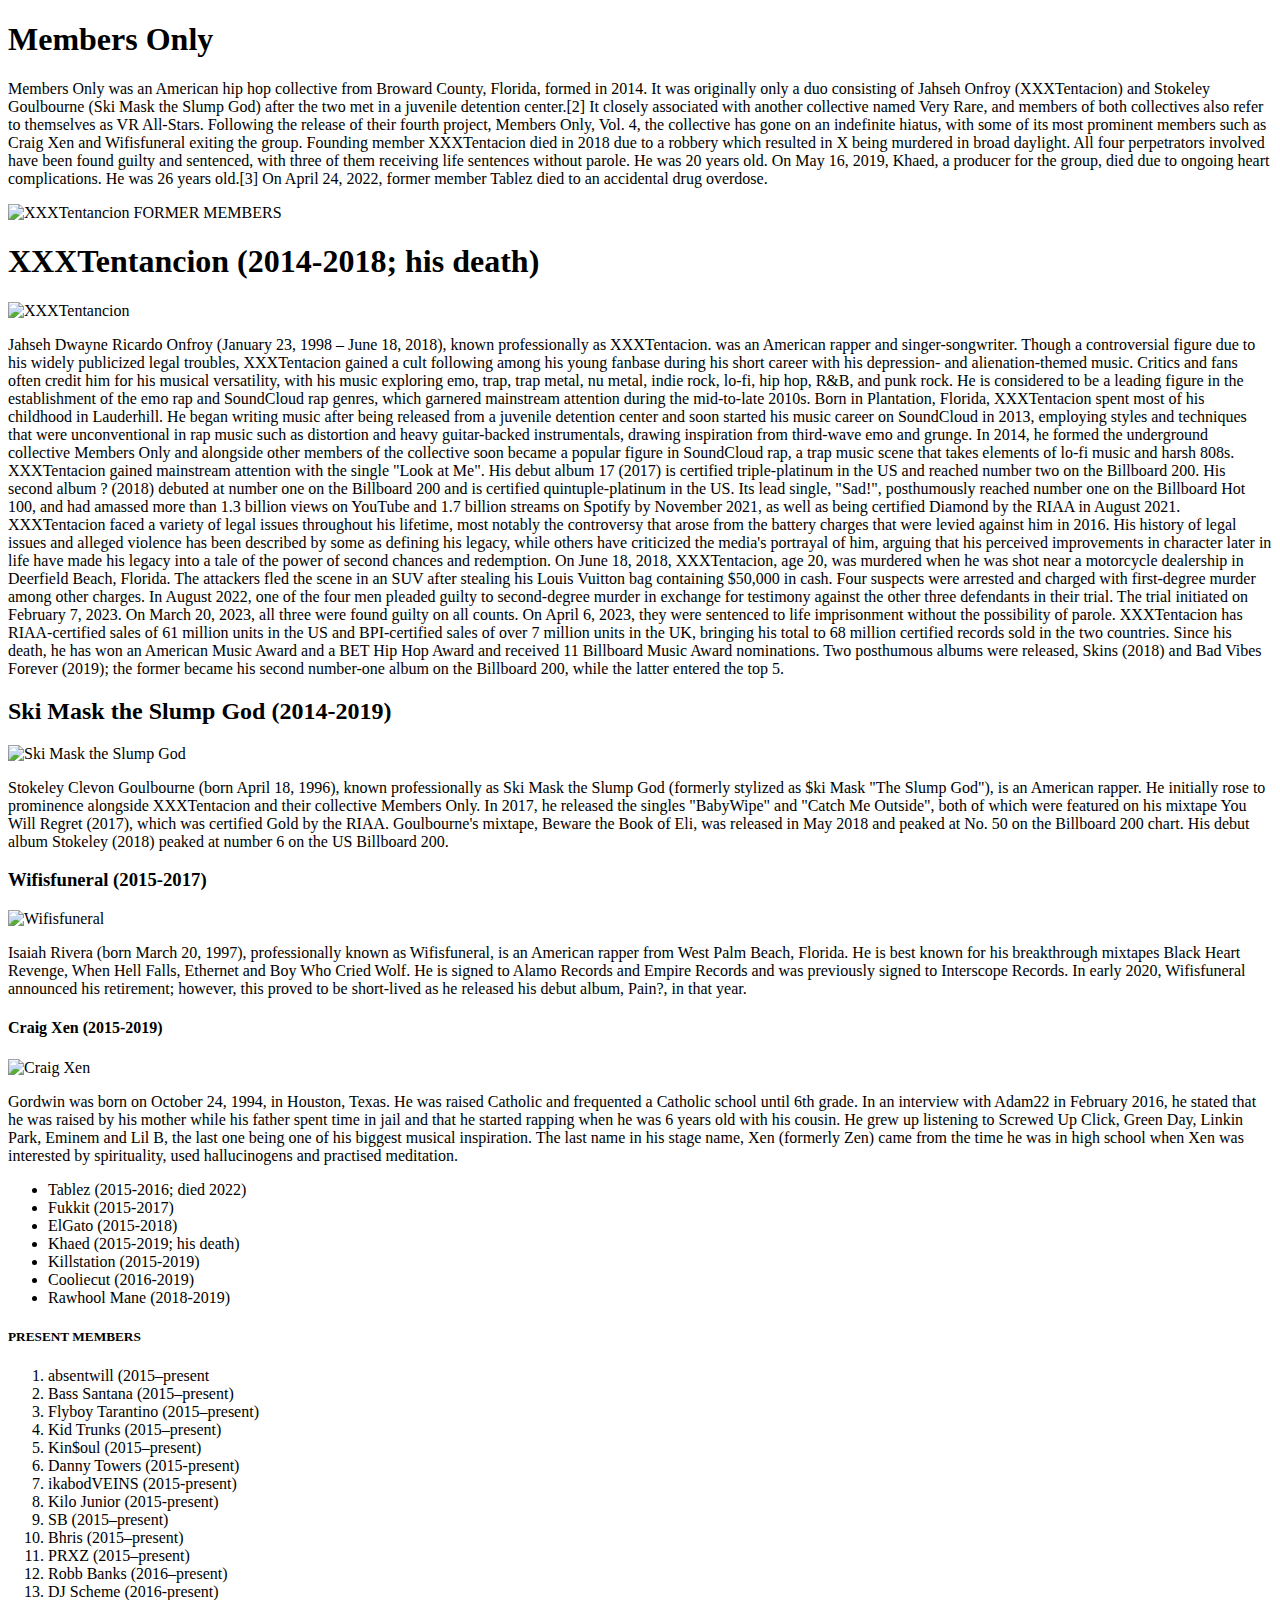
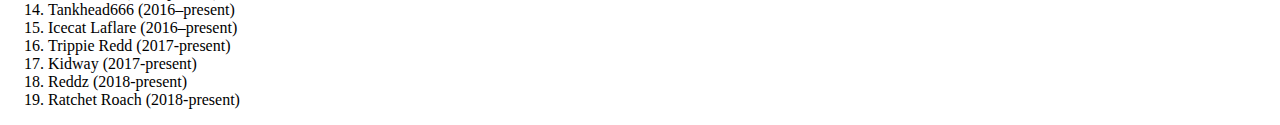
==== index.html @ 9569c9e0 "init commit" ====
<!DOCTYPE html>
<html>
    <head>
        <title>XXXTentacion Presents: MEMBERS ONLY!</title>
    </head>
    <body>
        <h1>Members Only</h1>
        <p>Members Only was an American hip hop collective from Broward County, Florida, formed in 2014. It was originally only a duo consisting of Jahseh Onfroy (XXXTentacion) and Stokeley Goulbourne (Ski Mask the Slump God) after the two met in a juvenile detention center.[2] It closely associated with another collective named Very Rare, and members of both collectives also refer to themselves as VR All-Stars. Following the release of their fourth project, Members Only, Vol. 4, the collective has gone on an indefinite hiatus, with some of its most prominent members such as Craig Xen and Wifisfuneral exiting the group.

            Founding member XXXTentacion died in 2018 due to a robbery which resulted in X being murdered in broad daylight. All four perpetrators involved have been found guilty and sentenced, with three of them receiving life sentences without parole. He was 20 years old.
            
            On May 16, 2019, Khaed, a producer for the group, died due to ongoing heart complications. He was 26 years old.[3]
            
            On April 24, 2022, former member Tablez died to an accidental drug overdose.</p>
            <img scr="XXXTentancion (2014-2018; his death).jpg" alt="XXXTentancion" style="width: auto; height: auto;">
            <h>FORMER MEMBERS</h>
        <h1>XXXTentancion (2014-2018; his death)</h1>
        <img scr="XXXTentancion (2014-2018; his death).jpg" alt="XXXTentancion" style="width: auto; height: auto;">
        <p>Jahseh Dwayne Ricardo Onfroy (January 23, 1998 – June 18, 2018), known professionally as XXXTentacion. was an American rapper and singer-songwriter. Though a controversial figure due to his widely publicized legal troubles, XXXTentacion gained a cult following among his young fanbase during his short career with his depression- and alienation-themed music. Critics and fans often credit him for his musical versatility, with his music exploring emo, trap, trap metal, nu metal, indie rock, lo-fi, hip hop, R&B, and punk rock. He is considered to be a leading figure in the establishment of the emo rap and SoundCloud rap genres, which garnered mainstream attention during the mid-to-late 2010s.
            Born in Plantation, Florida, XXXTentacion spent most of his childhood in Lauderhill. He began writing music after being released from a juvenile detention center and soon started his music career on SoundCloud in 2013, employing styles and techniques that were unconventional in rap music such as distortion and heavy guitar-backed instrumentals, drawing inspiration from third-wave emo and grunge. In 2014, he formed the underground collective Members Only and alongside other members of the collective soon became a popular figure in SoundCloud rap, a trap music scene that takes elements of lo-fi music and harsh 808s. XXXTentacion gained mainstream attention with the single "Look at Me". His debut album 17 (2017) is certified triple-platinum in the US and reached number two on the Billboard 200. His second album ? (2018) debuted at number one on the Billboard 200 and is certified quintuple-platinum in the US. Its lead single, "Sad!", posthumously reached number one on the Billboard Hot 100, and had amassed more than 1.3 billion views on YouTube and 1.7 billion streams on Spotify by November 2021, as well as being certified Diamond by the RIAA in August 2021.
            XXXTentacion faced a variety of legal issues throughout his lifetime, most notably the controversy that arose from the battery charges that were levied against him in 2016. His history of legal issues and alleged violence has been described by some as defining his legacy, while others have criticized the media's portrayal of him, arguing that his perceived improvements in character later in life have made his legacy into a tale of the power of second chances and redemption.
            On June 18, 2018, XXXTentacion, age 20, was murdered when he was shot near a motorcycle dealership in Deerfield Beach, Florida. The attackers fled the scene in an SUV after stealing his Louis Vuitton bag containing $50,000 in cash. Four suspects were arrested and charged with first-degree murder among other charges. In August 2022, one of the four men pleaded guilty to second-degree murder in exchange for testimony against the other three defendants in their trial. The trial initiated on February 7, 2023. On March 20, 2023, all three were found guilty on all counts. On April 6, 2023, they were sentenced to life imprisonment without the possibility of parole.
            XXXTentacion has RIAA-certified sales of 61 million units in the US and BPI-certified sales of over 7 million units in the UK, bringing his total to 68 million certified records sold in the two countries. Since his death, he has won an American Music Award and a BET Hip Hop Award and received 11 Billboard Music Award nominations. Two posthumous albums were released, Skins (2018) and Bad Vibes Forever (2019); the former became his second number-one album on the Billboard 200, while the latter entered the top 5.
            </p>
            <h2>Ski Mask the Slump God (2014-2019)</h2>
        <img scr="Ski Mask the Slump God (2014-2019).jpg" alt="Ski Mask the Slump God" style="width: auto; height: auto;">
        <p>Stokeley Clevon Goulbourne (born April 18, 1996), known professionally as Ski Mask the Slump God (formerly stylized as $ki Mask "The Slump God"), is an American rapper. He initially rose to prominence alongside XXXTentacion and their collective Members Only. In 2017, he released the singles "BabyWipe" and "Catch Me Outside", both of which were featured on his mixtape You Will Regret (2017), which was certified Gold by the RIAA.
            Goulbourne's mixtape, Beware the Book of Eli, was released in May 2018 and peaked at No. 50 on the Billboard 200 chart. His debut album Stokeley (2018) peaked at number 6 on the US Billboard 200.
            </p>
            <h3>Wifisfuneral (2015-2017)</h3>
            <img scr="Wifisfuneral (2015-2017).jpeg" alt="Wifisfuneral" style="width: auto; height: auto;">
            <p>Isaiah Rivera (born March 20, 1997), professionally known as Wifisfuneral, is an American rapper from West Palm Beach, Florida. He is best known for his breakthrough mixtapes Black Heart Revenge, When Hell Falls, Ethernet and Boy Who Cried Wolf. He is signed to Alamo Records and Empire Records and was previously signed to Interscope Records. In early 2020, Wifisfuneral announced his retirement; however, this proved to be short-lived as he released his debut album, Pain?, in that year.</p>
            <h4>Craig Xen (2015-2019)</h4>
            <img scr="Craig Xen (2015-2019).jpg" alt="Craig Xen" style="width: auto; height: auto;">
            <p>Gordwin was born on October 24, 1994, in Houston, Texas. He was raised Catholic and frequented a Catholic school until 6th grade. In an interview with Adam22 in February 2016, he stated that he was raised by his mother while his father spent time in jail and that he started rapping when he was 6 years old with his cousin. He grew up listening to Screwed Up Click, Green Day, Linkin Park, Eminem and Lil B, the last one being one of his biggest musical inspiration. The last name in his stage name, Xen (formerly Zen) came from the time he was in high school when Xen was interested by spirituality, used hallucinogens and practised meditation.</p>
            <ul>
                <li>Tablez (2015-2016; died 2022)</li>
                <li>Fukkit (2015-2017)</li>
                <li>ElGato (2015-2018)</li>
                <li>Khaed (2015-2019; his death)</li>
                <li>Killstation (2015-2019)</li>
                <li>Cooliecut (2016-2019)</li>
                <li>Rawhool Mane (2018-2019)</li>
            </ul>
                <h5>PRESENT MEMBERS</h5>
                <ol>
                    <li>absentwill (2015–present</li>
                        <li>Bass Santana (2015–present)</li>
                        <li>Flyboy Tarantino (2015–present)</li>
                        <li>Kid Trunks (2015–present)</li>
                        <li>Kin$oul (2015–present)</li>
                        <li>Danny Towers (2015-present)</li>
                        <li>ikabodVEINS (2015-present)</li>
                        <li>Kilo Junior (2015-present)</li>
                        <li>SB (2015–present)</li>
                        <li>Bhris (2015–present)</li>
                        <li>PRXZ (2015–present)</li>
                        <li>Robb Banks (2016–present)</li>
                        <li>DJ Scheme (2016-present)</li>
                        <li>Tankhead666 (2016–present)</li>
                        <li>Icecat Laflare (2016–present)</li>
                        <li>Trippie Redd (2017-present)</li>
                        <li>Kidway (2017-present)</li>
                        <li>Reddz (2018-present)</li>
                        <li>Ratchet Roach (2018-present)</li>
                </ol>
    </body>

</html>
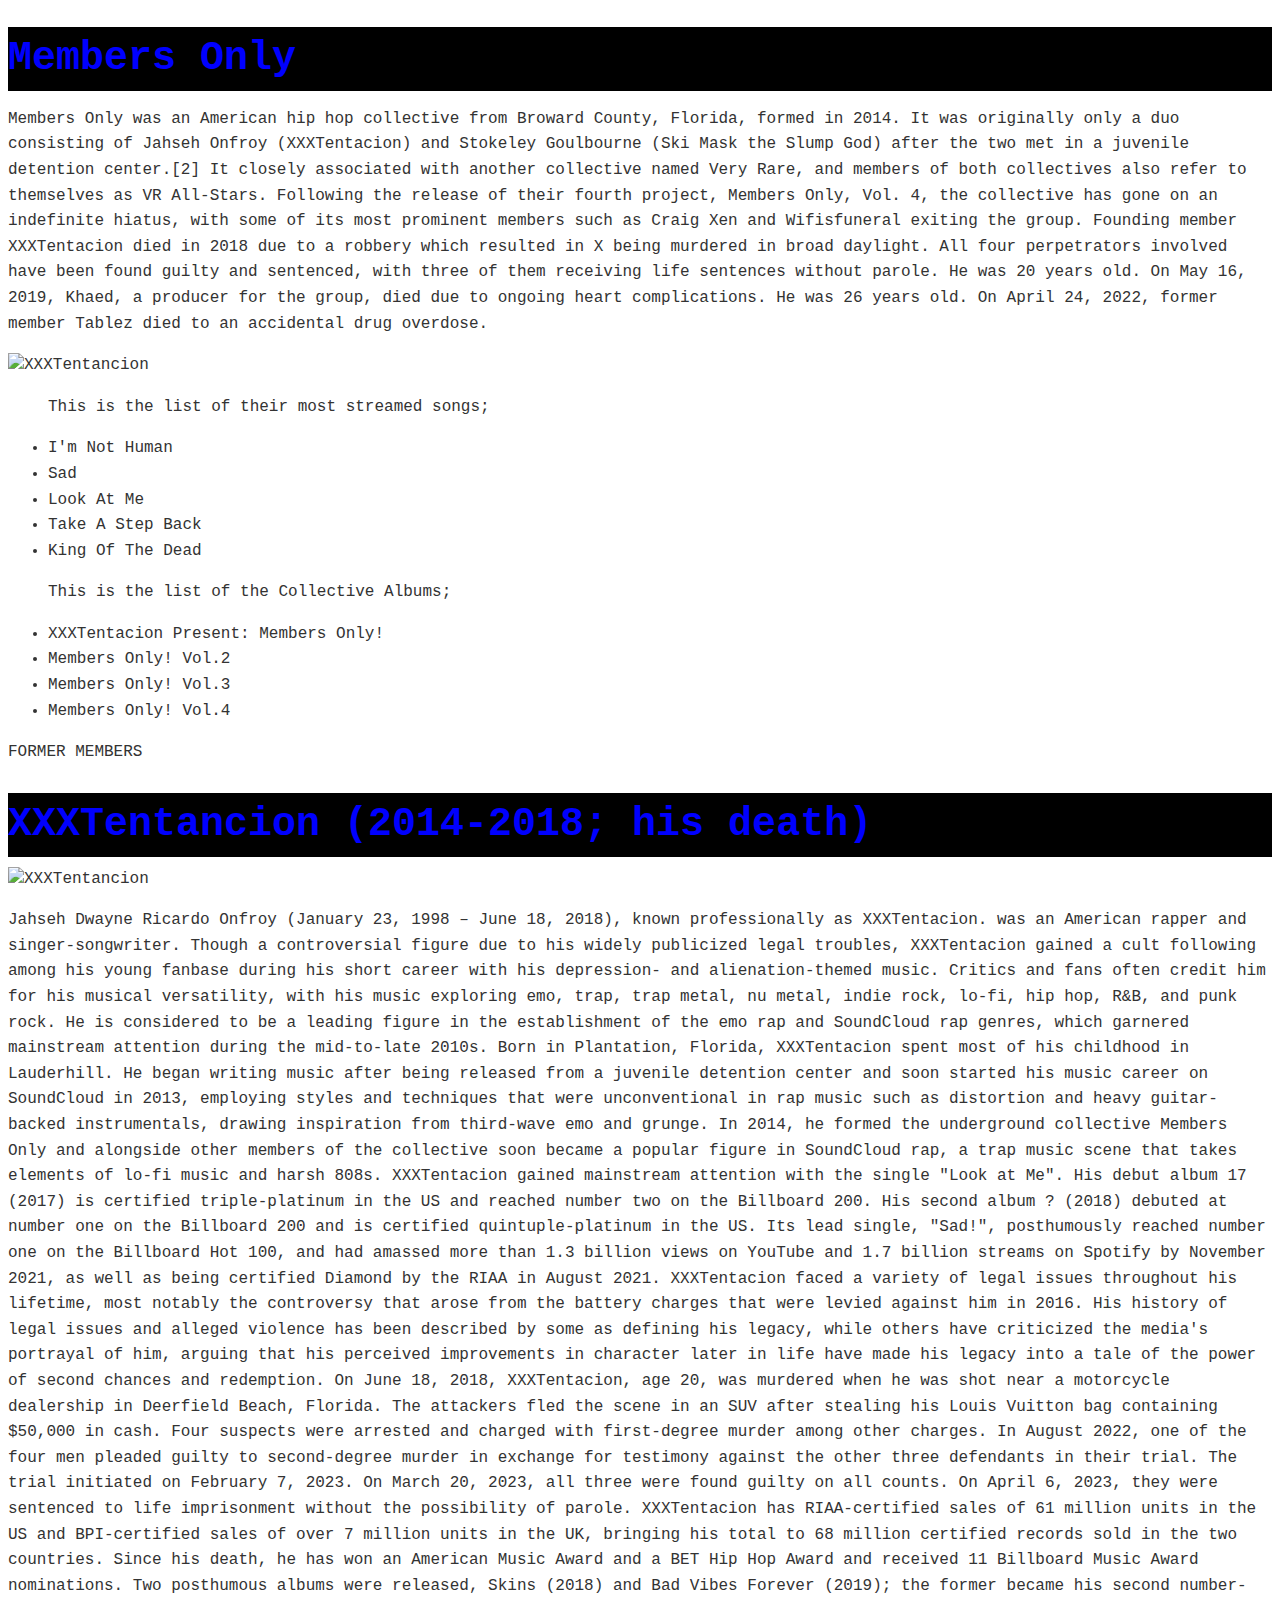
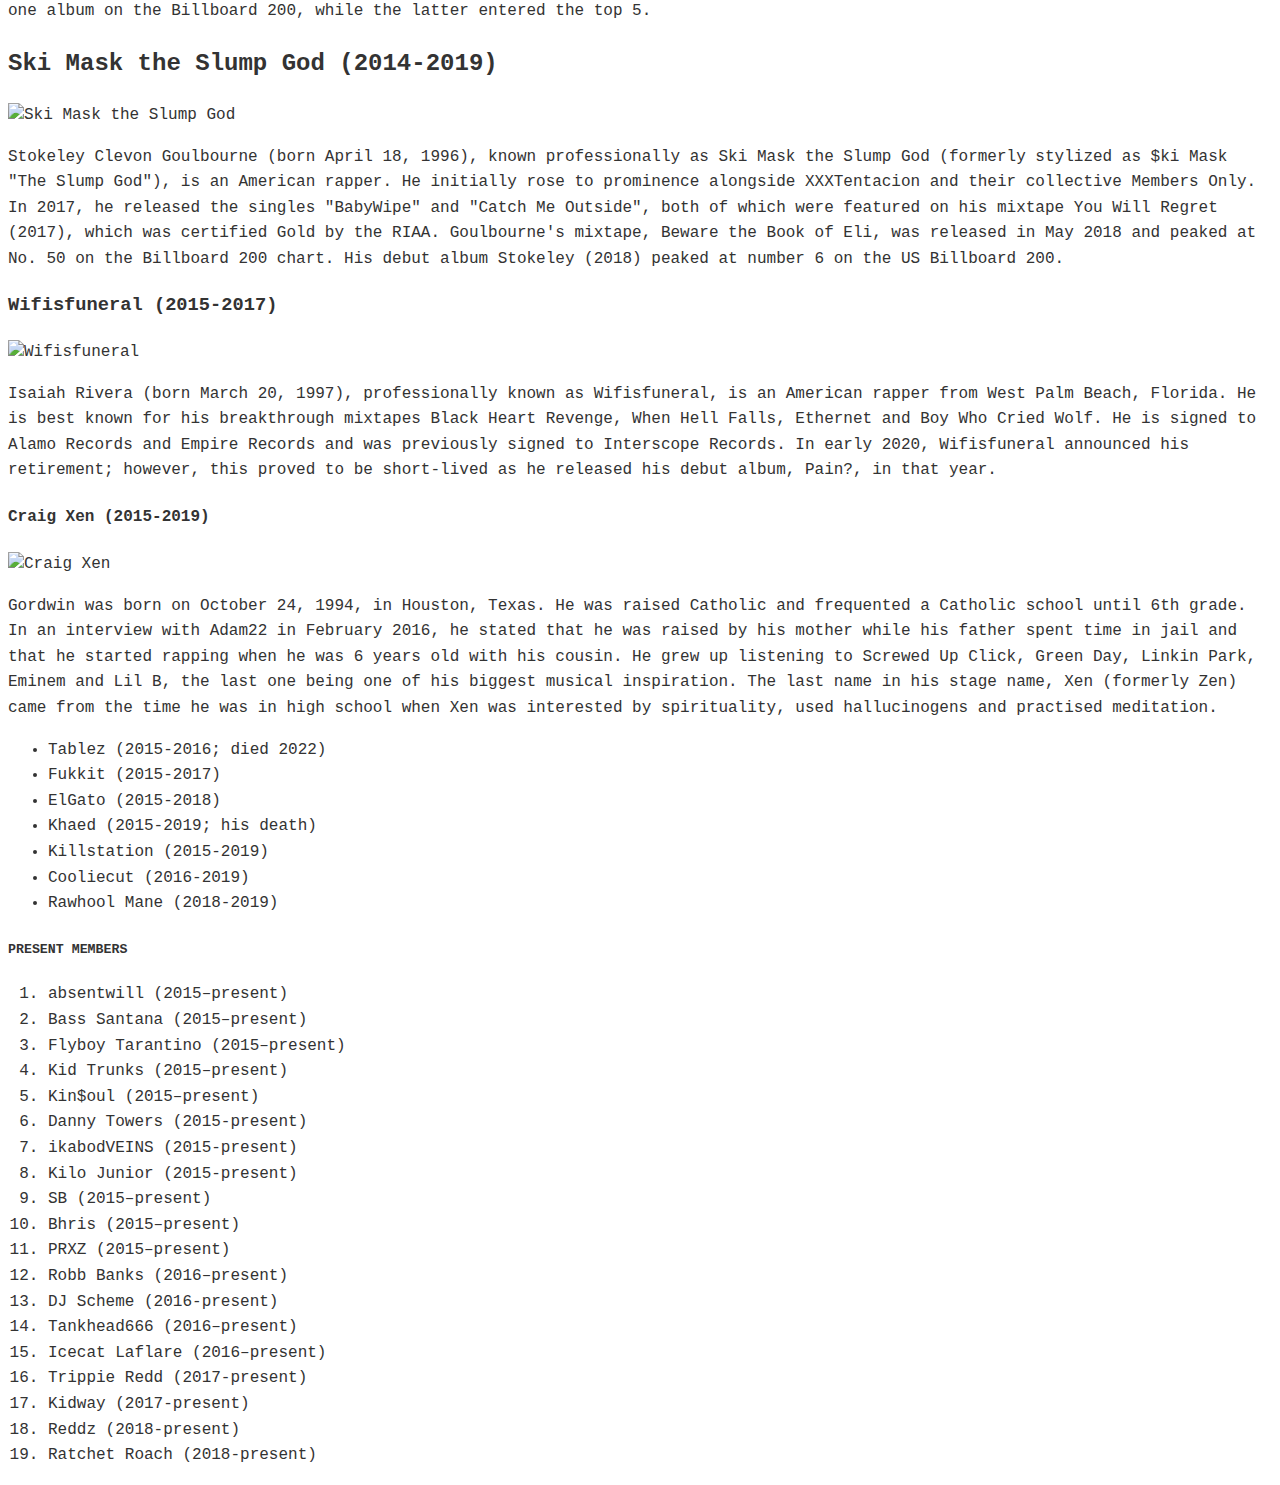
==== commit 0b63dbf9: "image sourcing" ====
--- a/index.html
+++ b/index.html
@@ -1,6 +1,7 @@
 <!DOCTYPE html>
 <html>
     <head>
+        <link rel="stylesheet" href="index.css">
         <title>XXXTentacion Presents: MEMBERS ONLY!</title>
     </head>
     <body>
@@ -9,10 +10,23 @@
 
             Founding member XXXTentacion died in 2018 due to a robbery which resulted in X being murdered in broad daylight. All four perpetrators involved have been found guilty and sentenced, with three of them receiving life sentences without parole. He was 20 years old.
             
-            On May 16, 2019, Khaed, a producer for the group, died due to ongoing heart complications. He was 26 years old.[3]
+            On May 16, 2019, Khaed, a producer for the group, died due to ongoing heart complications. He was 26 years old.
             
             On April 24, 2022, former member Tablez died to an accidental drug overdose.</p>
-            <img scr="XXXTentancion (2014-2018; his death).jpg" alt="XXXTentancion" style="width: auto; height: auto;">
+            <img scr="Favourite_Band/XXXTentancion (2014-2018; his death).jpg" alt="XXXTentancion" style="width: auto; height: auto;">
+        <ul>
+            <p> This is the list of their most streamed songs;</p>
+            <li>I'm Not Human</li>
+            <li>Sad</li>
+            <li>Look At Me</li>
+            <li>Take A Step Back</li>
+            <li>King Of The Dead</li>
+            <p> This is the list of the Collective Albums;</p>
+            <li>XXXTentacion Present: Members Only!</li>
+            <li>Members Only! Vol.2</li>
+            <li>Members Only! Vol.3</li>
+            <li>Members Only! Vol.4</li>
+        </ul>
             <h>FORMER MEMBERS</h>
         <h1>XXXTentancion (2014-2018; his death)</h1>
         <img scr="XXXTentancion (2014-2018; his death).jpg" alt="XXXTentancion" style="width: auto; height: auto;">
@@ -44,7 +58,7 @@
             </ul>
                 <h5>PRESENT MEMBERS</h5>
                 <ol>
-                    <li>absentwill (2015–present</li>
+                    <li>absentwill (2015–present)</li>
                         <li>Bass Santana (2015–present)</li>
                         <li>Flyboy Tarantino (2015–present)</li>
                         <li>Kid Trunks (2015–present)</li>
--- a/index.css
+++ b/index.css
@@ -0,0 +1,77 @@
+h1{
+    font-size: 40px;
+    color: blue;
+    background-color: black;
+    margin-bottom: 10px;
+}
+
+body{
+    font-family: 'Courier New', Courier, monospace;
+    line-height: 1.6;
+    color: #333;
+}
+
+/*Header styles*/
+header{
+    background-color: #f7f7f7;
+    padding: 20px;
+    text-align: center;
+}
+
+nav{
+    list-style: none;
+    display: flex;
+    justify-content: center;
+    padding: 10px;
+}
+
+nav li{
+    margin: 0 10px;
+}
+
+nav a{
+    color: #fff;
+    text-decoration: none;
+    padding: 5px 10px;
+}
+
+.container{
+    max-width: 1200px;
+    margin: 0 auto;
+    padding: 20px;
+}
+
+section{
+    margin-bottom: 40px;
+}
+
+section h2{
+    font-size: 1.5rem;
+    margin-bottom: 10px;
+}
+
+section p{
+    font-family: 'Franklin Gothic Medium', 'Arial Narrow', Arial, sans-serif;
+    font-size: 1rem;
+    background-color: aquamarine;
+}
+
+.portfolio-item{
+    display: grid;
+    grid-template-columns: 1fr;
+    gap: 20px;
+    margin-bottom: 30px;
+}
+
+.portfolio-item img{
+    max-width: 100%;
+    height: auto;
+    border: 1px solid #ddd;
+}
+
+footer{
+    background-color: #333;
+    color: #fff;
+    text-align: center;
+    padding: 20px;
+}
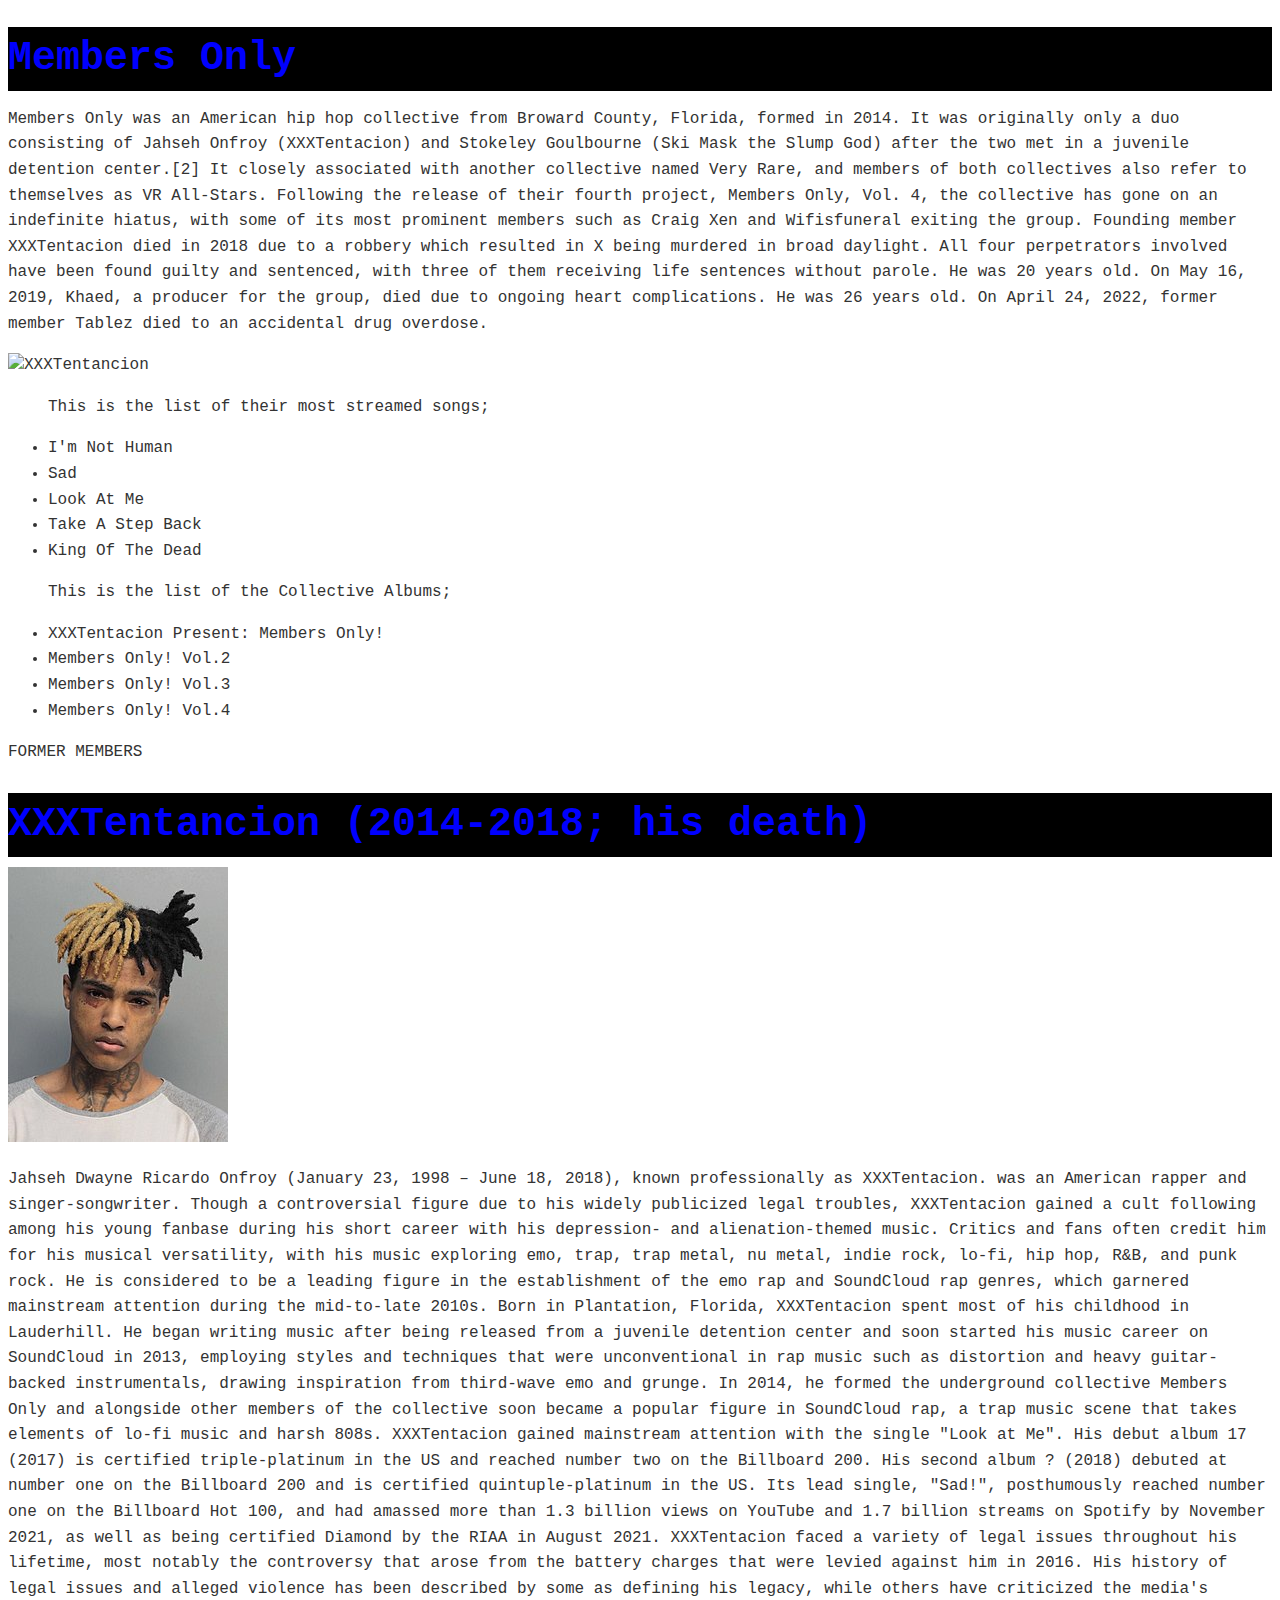
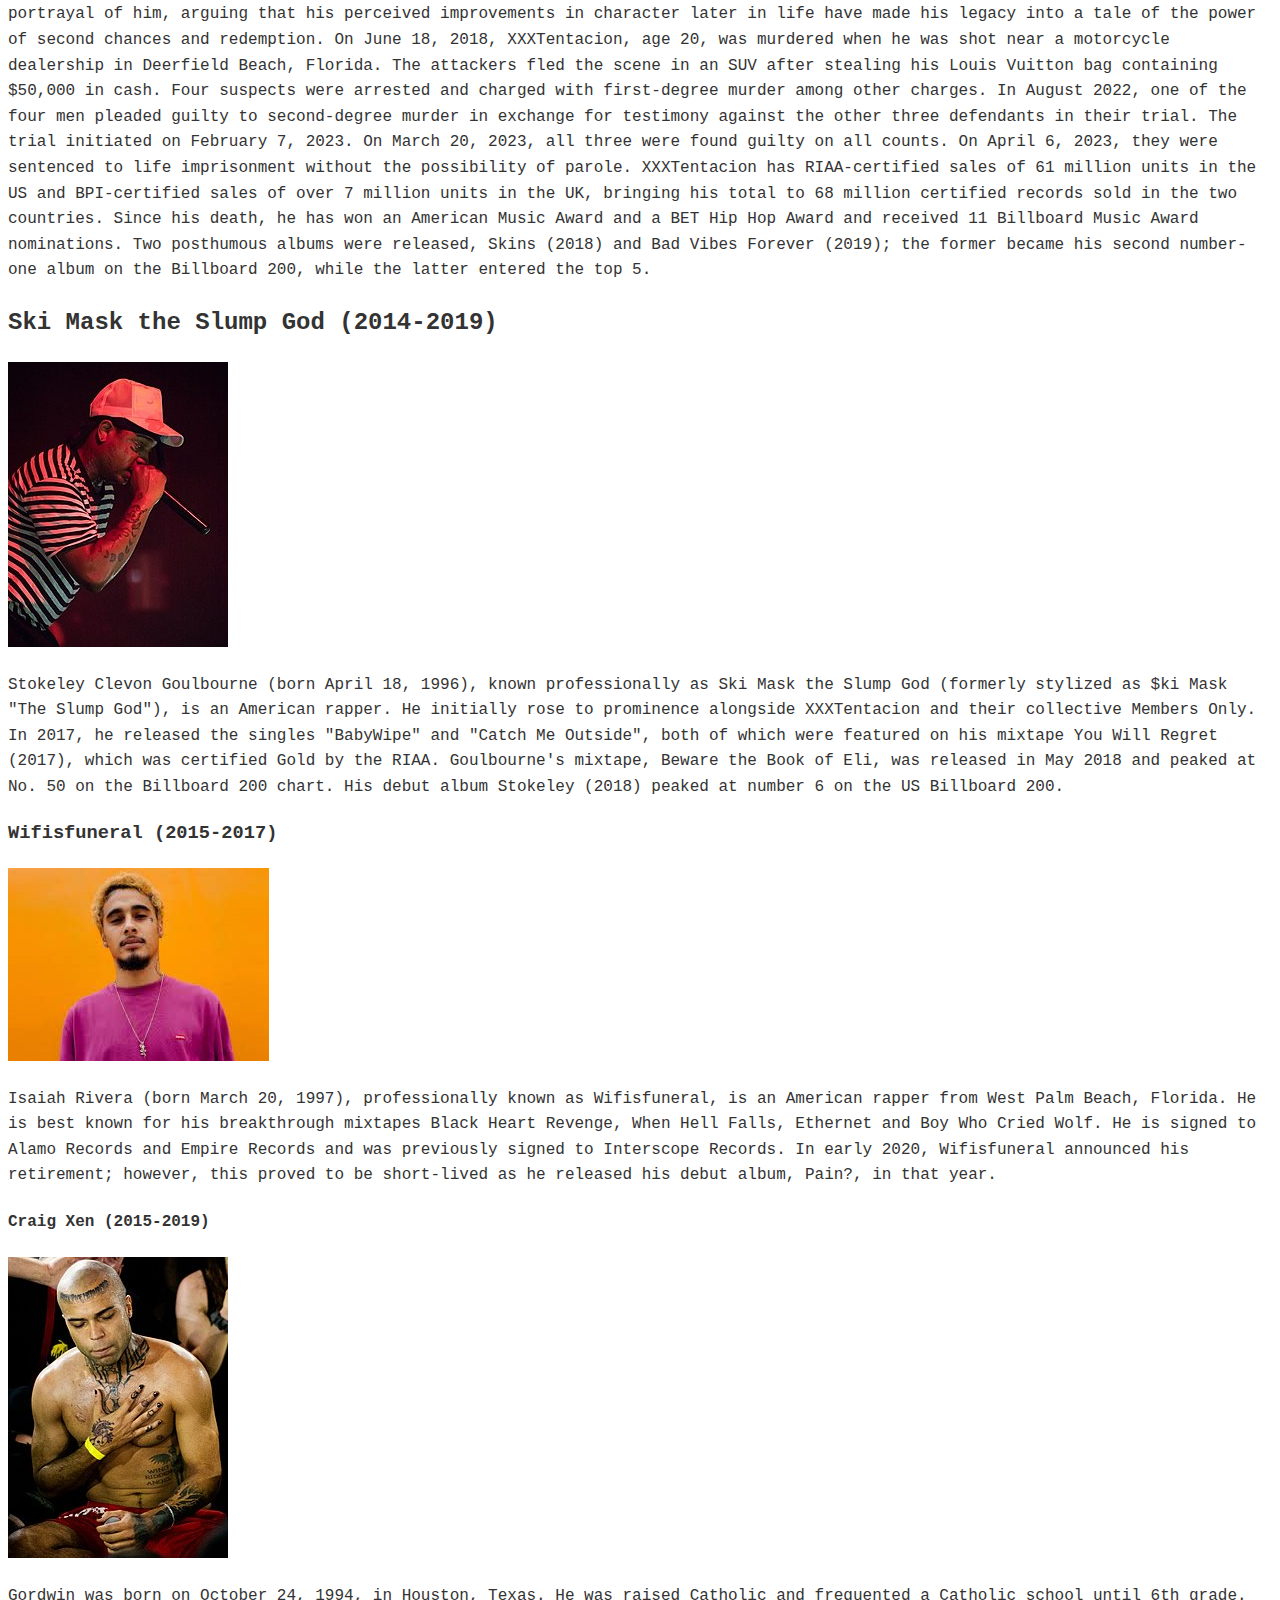
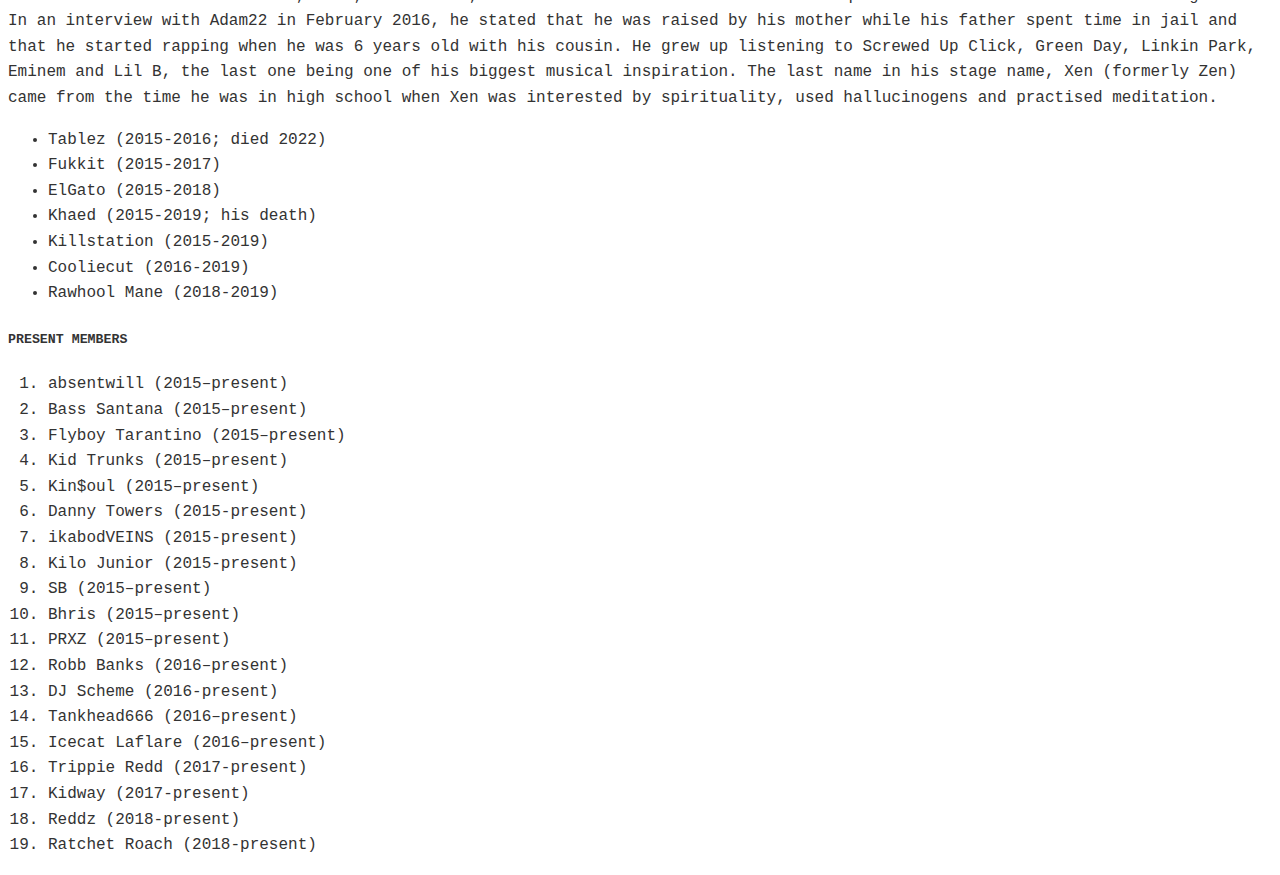
==== commit ad822ccc: "fixed src error" ====
--- a/index.html
+++ b/index.html
@@ -13,7 +13,7 @@
             On May 16, 2019, Khaed, a producer for the group, died due to ongoing heart complications. He was 26 years old.
             
             On April 24, 2022, former member Tablez died to an accidental drug overdose.</p>
-            <img scr="Favourite_Band/XXXTentancion (2014-2018; his death).jpg" alt="XXXTentancion" style="width: auto; height: auto;">
+            <img src="Favourite_Band/XXXTentancion (2014-2018; his death).jpg" alt="XXXTentancion" style="width: auto; height: auto;">
         <ul>
             <p> This is the list of their most streamed songs;</p>
             <li>I'm Not Human</li>
@@ -29,7 +29,7 @@
         </ul>
             <h>FORMER MEMBERS</h>
         <h1>XXXTentancion (2014-2018; his death)</h1>
-        <img scr="XXXTentancion (2014-2018; his death).jpg" alt="XXXTentancion" style="width: auto; height: auto;">
+        <img src="XXXTentancion (2014-2018; his death).jpg" alt="XXXTentancion" style="width: auto; height: auto;">
         <p>Jahseh Dwayne Ricardo Onfroy (January 23, 1998 – June 18, 2018), known professionally as XXXTentacion. was an American rapper and singer-songwriter. Though a controversial figure due to his widely publicized legal troubles, XXXTentacion gained a cult following among his young fanbase during his short career with his depression- and alienation-themed music. Critics and fans often credit him for his musical versatility, with his music exploring emo, trap, trap metal, nu metal, indie rock, lo-fi, hip hop, R&B, and punk rock. He is considered to be a leading figure in the establishment of the emo rap and SoundCloud rap genres, which garnered mainstream attention during the mid-to-late 2010s.
             Born in Plantation, Florida, XXXTentacion spent most of his childhood in Lauderhill. He began writing music after being released from a juvenile detention center and soon started his music career on SoundCloud in 2013, employing styles and techniques that were unconventional in rap music such as distortion and heavy guitar-backed instrumentals, drawing inspiration from third-wave emo and grunge. In 2014, he formed the underground collective Members Only and alongside other members of the collective soon became a popular figure in SoundCloud rap, a trap music scene that takes elements of lo-fi music and harsh 808s. XXXTentacion gained mainstream attention with the single "Look at Me". His debut album 17 (2017) is certified triple-platinum in the US and reached number two on the Billboard 200. His second album ? (2018) debuted at number one on the Billboard 200 and is certified quintuple-platinum in the US. Its lead single, "Sad!", posthumously reached number one on the Billboard Hot 100, and had amassed more than 1.3 billion views on YouTube and 1.7 billion streams on Spotify by November 2021, as well as being certified Diamond by the RIAA in August 2021.
             XXXTentacion faced a variety of legal issues throughout his lifetime, most notably the controversy that arose from the battery charges that were levied against him in 2016. His history of legal issues and alleged violence has been described by some as defining his legacy, while others have criticized the media's portrayal of him, arguing that his perceived improvements in character later in life have made his legacy into a tale of the power of second chances and redemption.
@@ -37,15 +37,15 @@
             XXXTentacion has RIAA-certified sales of 61 million units in the US and BPI-certified sales of over 7 million units in the UK, bringing his total to 68 million certified records sold in the two countries. Since his death, he has won an American Music Award and a BET Hip Hop Award and received 11 Billboard Music Award nominations. Two posthumous albums were released, Skins (2018) and Bad Vibes Forever (2019); the former became his second number-one album on the Billboard 200, while the latter entered the top 5.
             </p>
             <h2>Ski Mask the Slump God (2014-2019)</h2>
-        <img scr="Ski Mask the Slump God (2014-2019).jpg" alt="Ski Mask the Slump God" style="width: auto; height: auto;">
+        <img src="Ski Mask the Slump God (2014-2019).jpg" alt="Ski Mask the Slump God" style="width: auto; height: auto;">
         <p>Stokeley Clevon Goulbourne (born April 18, 1996), known professionally as Ski Mask the Slump God (formerly stylized as $ki Mask "The Slump God"), is an American rapper. He initially rose to prominence alongside XXXTentacion and their collective Members Only. In 2017, he released the singles "BabyWipe" and "Catch Me Outside", both of which were featured on his mixtape You Will Regret (2017), which was certified Gold by the RIAA.
             Goulbourne's mixtape, Beware the Book of Eli, was released in May 2018 and peaked at No. 50 on the Billboard 200 chart. His debut album Stokeley (2018) peaked at number 6 on the US Billboard 200.
             </p>
             <h3>Wifisfuneral (2015-2017)</h3>
-            <img scr="Wifisfuneral (2015-2017).jpeg" alt="Wifisfuneral" style="width: auto; height: auto;">
+            <img src="Wifisfuneral (2015-2017).jpeg" alt="Wifisfuneral" style="width: auto; height: auto;">
             <p>Isaiah Rivera (born March 20, 1997), professionally known as Wifisfuneral, is an American rapper from West Palm Beach, Florida. He is best known for his breakthrough mixtapes Black Heart Revenge, When Hell Falls, Ethernet and Boy Who Cried Wolf. He is signed to Alamo Records and Empire Records and was previously signed to Interscope Records. In early 2020, Wifisfuneral announced his retirement; however, this proved to be short-lived as he released his debut album, Pain?, in that year.</p>
             <h4>Craig Xen (2015-2019)</h4>
-            <img scr="Craig Xen (2015-2019).jpg" alt="Craig Xen" style="width: auto; height: auto;">
+            <img src="Craig Xen (2015-2019).jpg" alt="Craig Xen" style="width: auto; height: auto;">
             <p>Gordwin was born on October 24, 1994, in Houston, Texas. He was raised Catholic and frequented a Catholic school until 6th grade. In an interview with Adam22 in February 2016, he stated that he was raised by his mother while his father spent time in jail and that he started rapping when he was 6 years old with his cousin. He grew up listening to Screwed Up Click, Green Day, Linkin Park, Eminem and Lil B, the last one being one of his biggest musical inspiration. The last name in his stage name, Xen (formerly Zen) came from the time he was in high school when Xen was interested by spirituality, used hallucinogens and practised meditation.</p>
             <ul>
                 <li>Tablez (2015-2016; died 2022)</li>
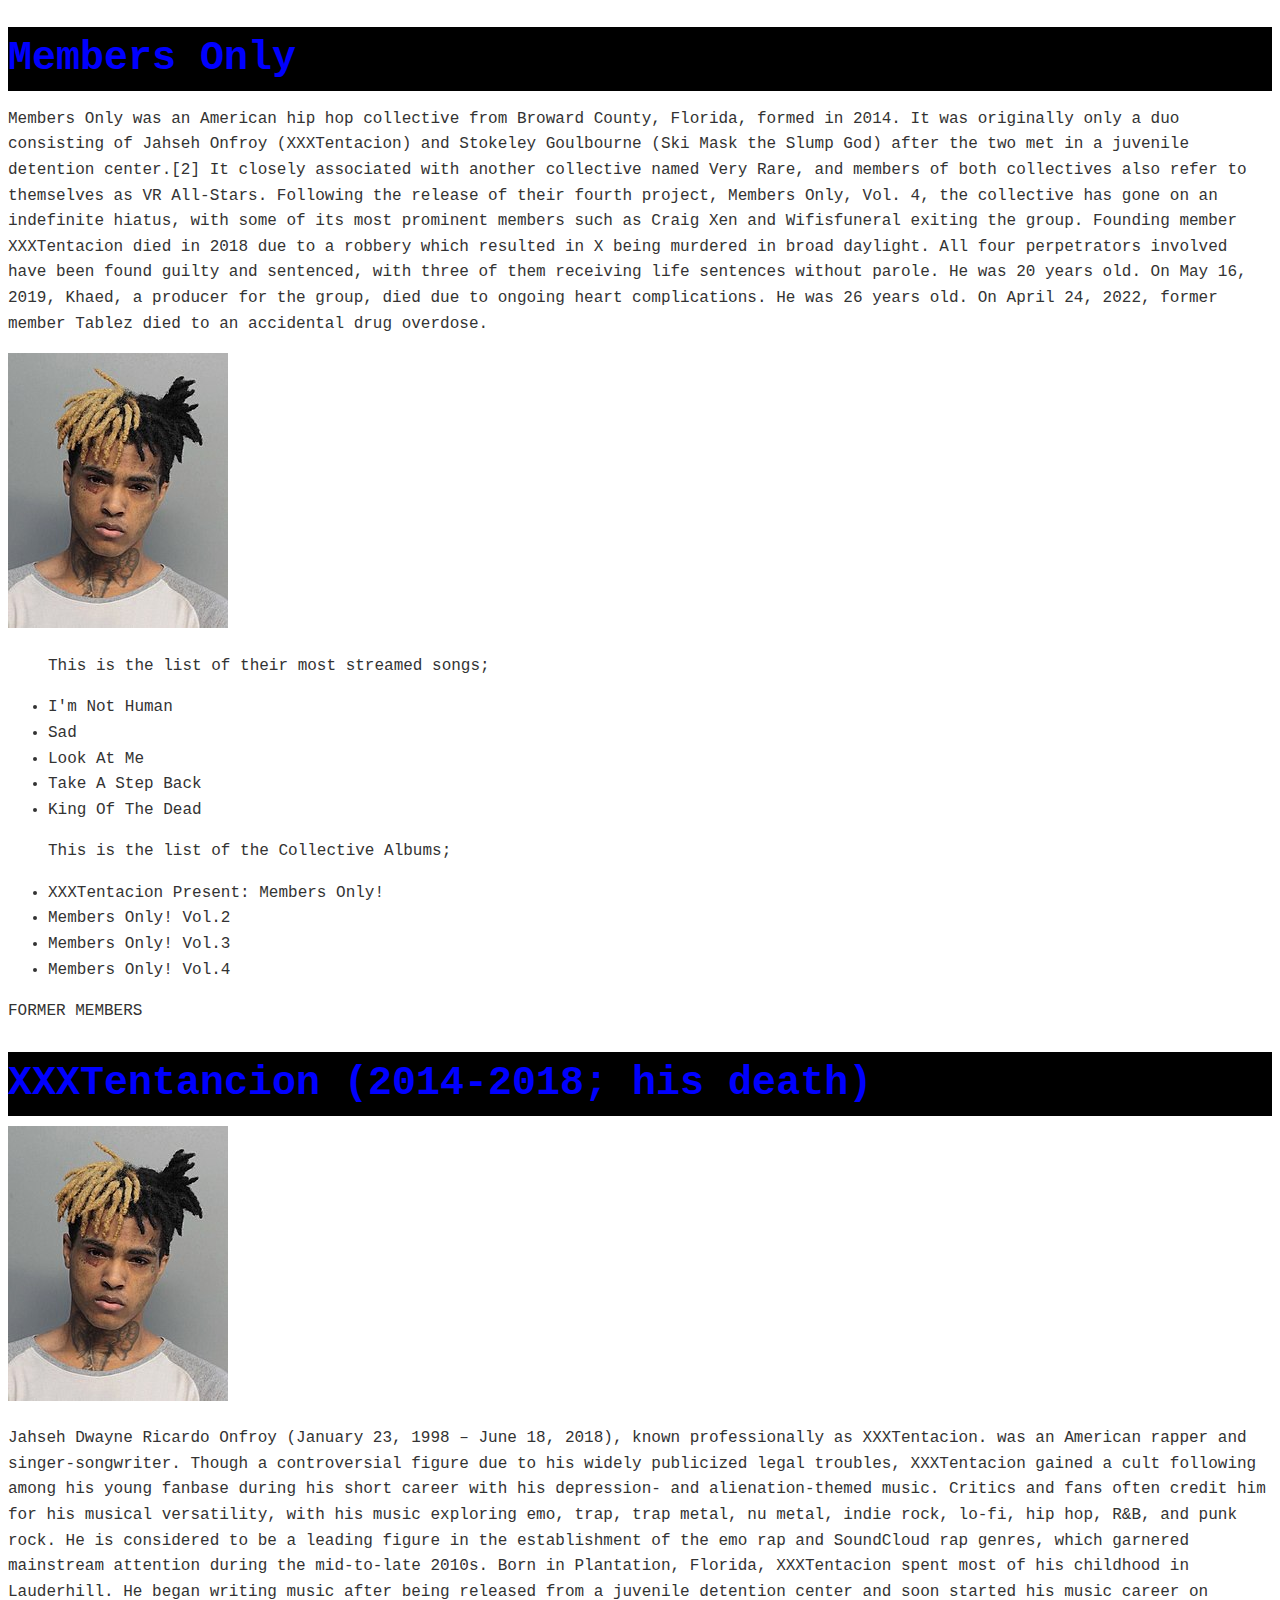
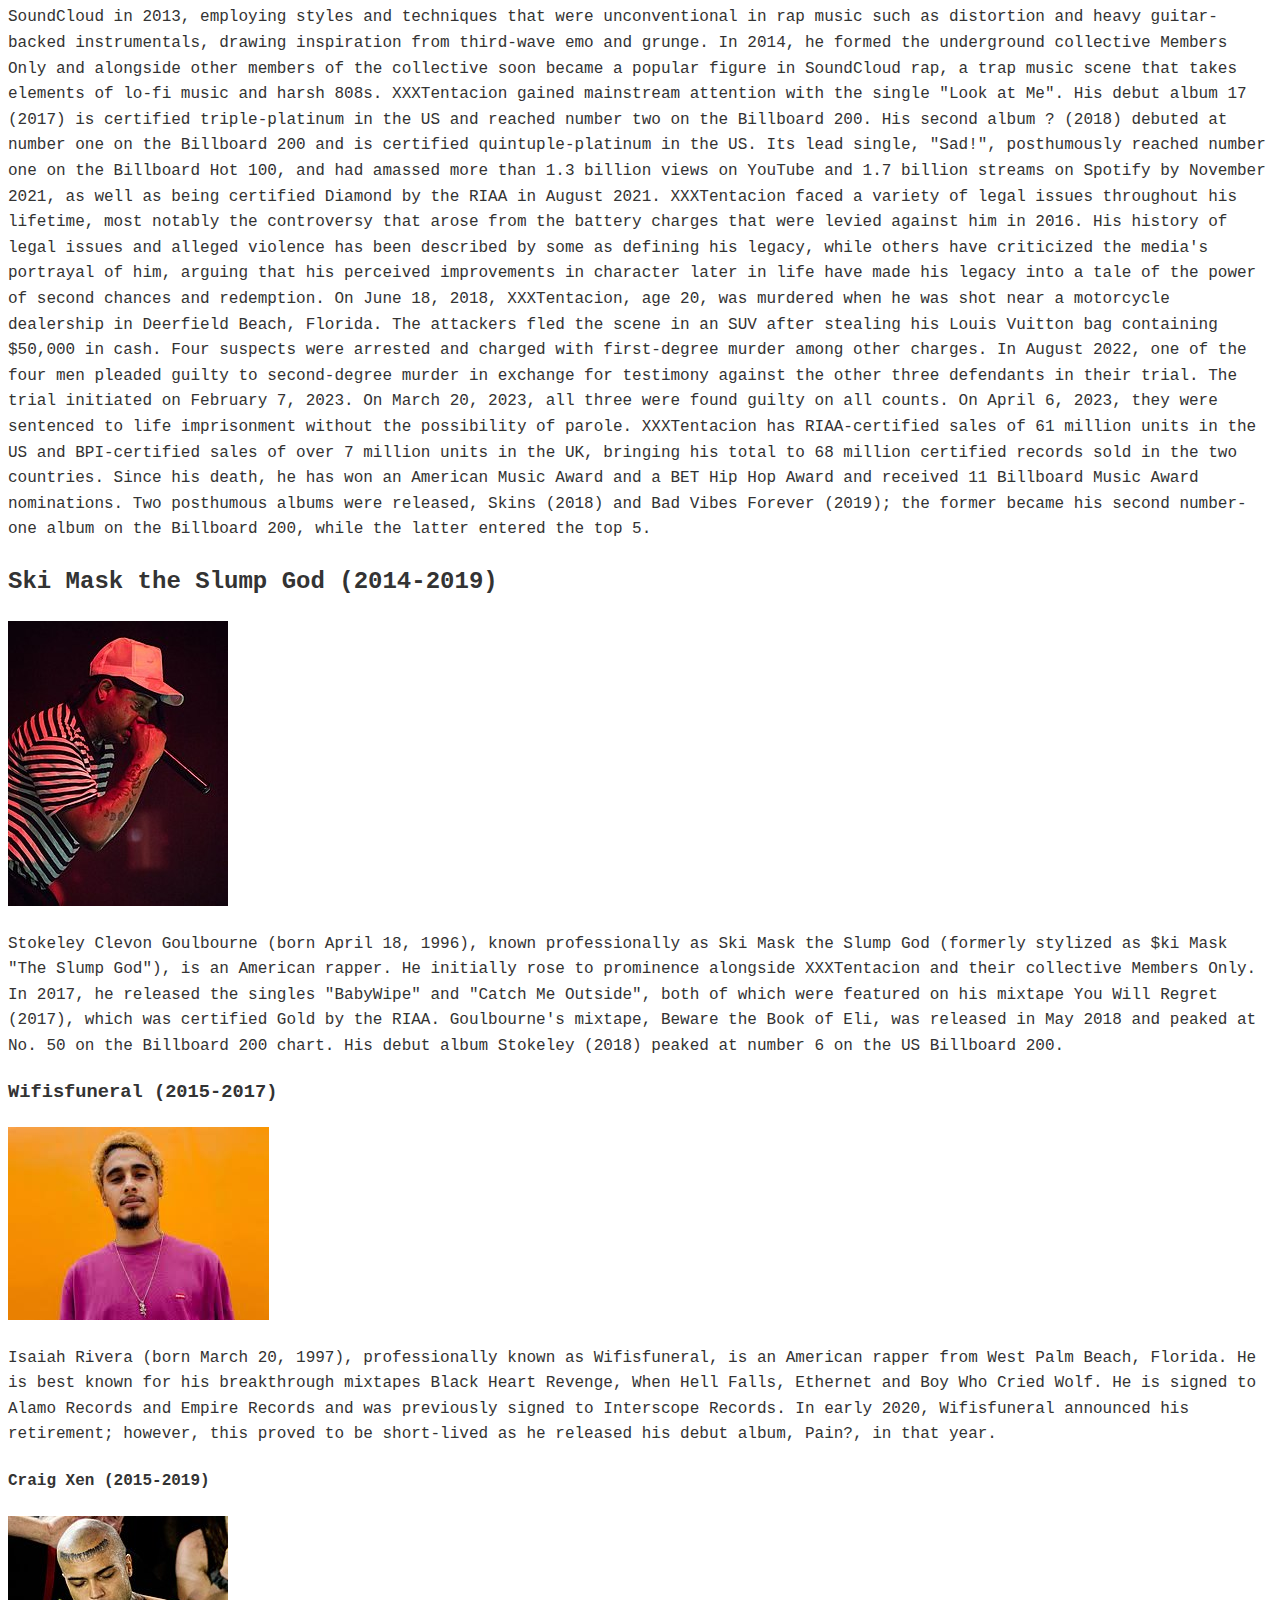
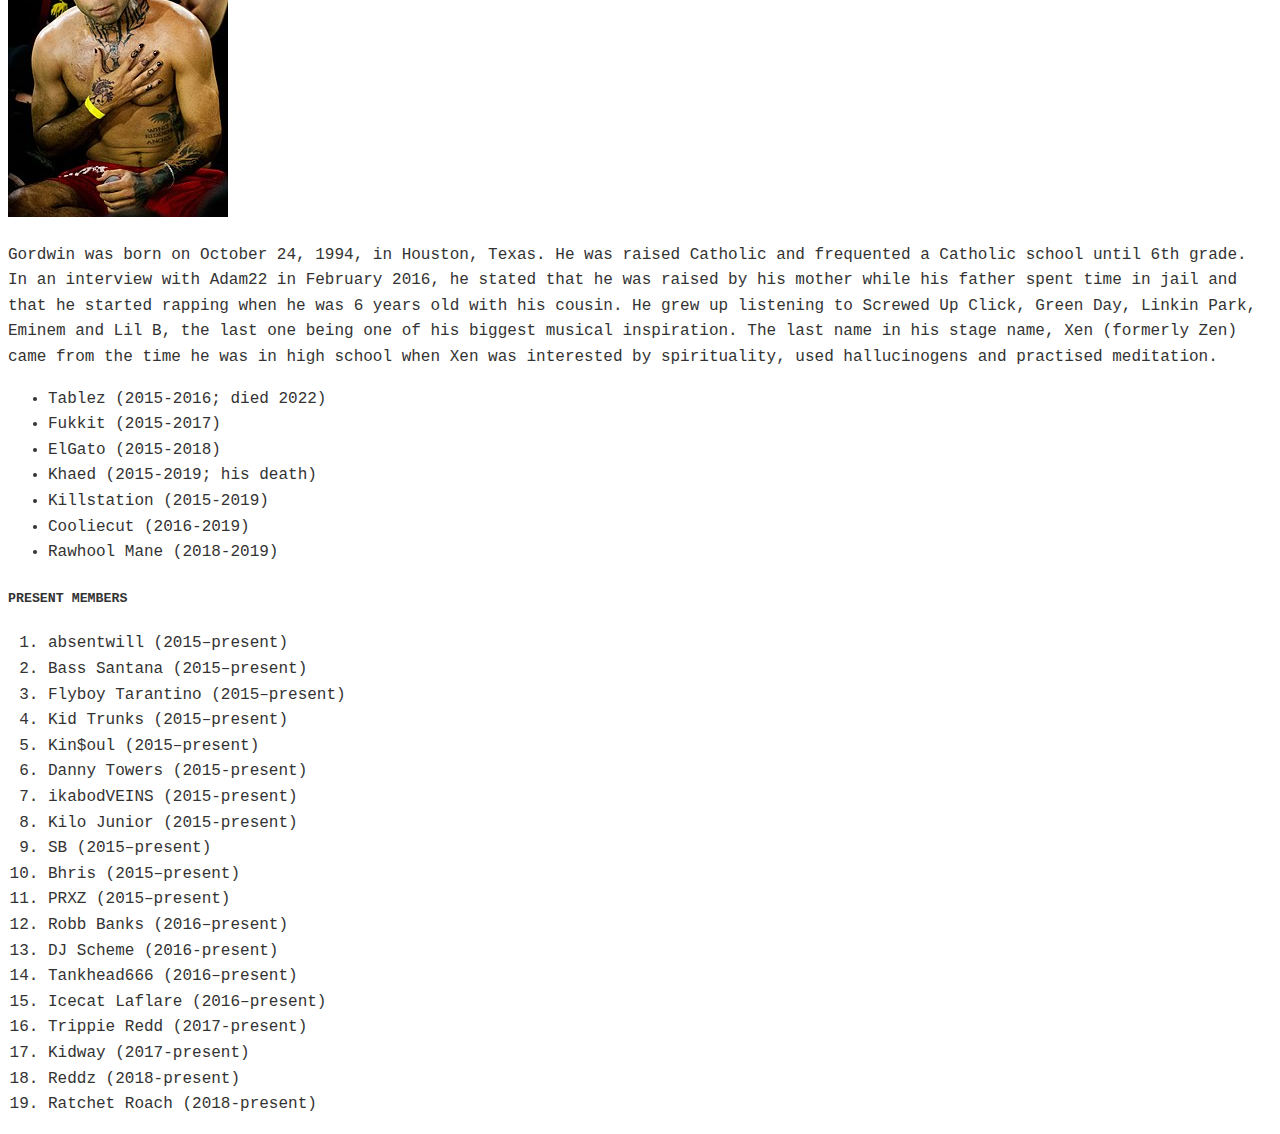
==== commit 6f34d99e: "source" ====
--- a/index.html
+++ b/index.html
@@ -13,7 +13,7 @@
             On May 16, 2019, Khaed, a producer for the group, died due to ongoing heart complications. He was 26 years old.
             
             On April 24, 2022, former member Tablez died to an accidental drug overdose.</p>
-            <img src="Favourite_Band/XXXTentancion (2014-2018; his death).jpg" alt="XXXTentancion" style="width: auto; height: auto;">
+            <img src="XXXTentancion (2014-2018; his death).jpg" alt="XXXTentancion" style="width: auto; height: auto;">
         <ul>
             <p> This is the list of their most streamed songs;</p>
             <li>I'm Not Human</li>
